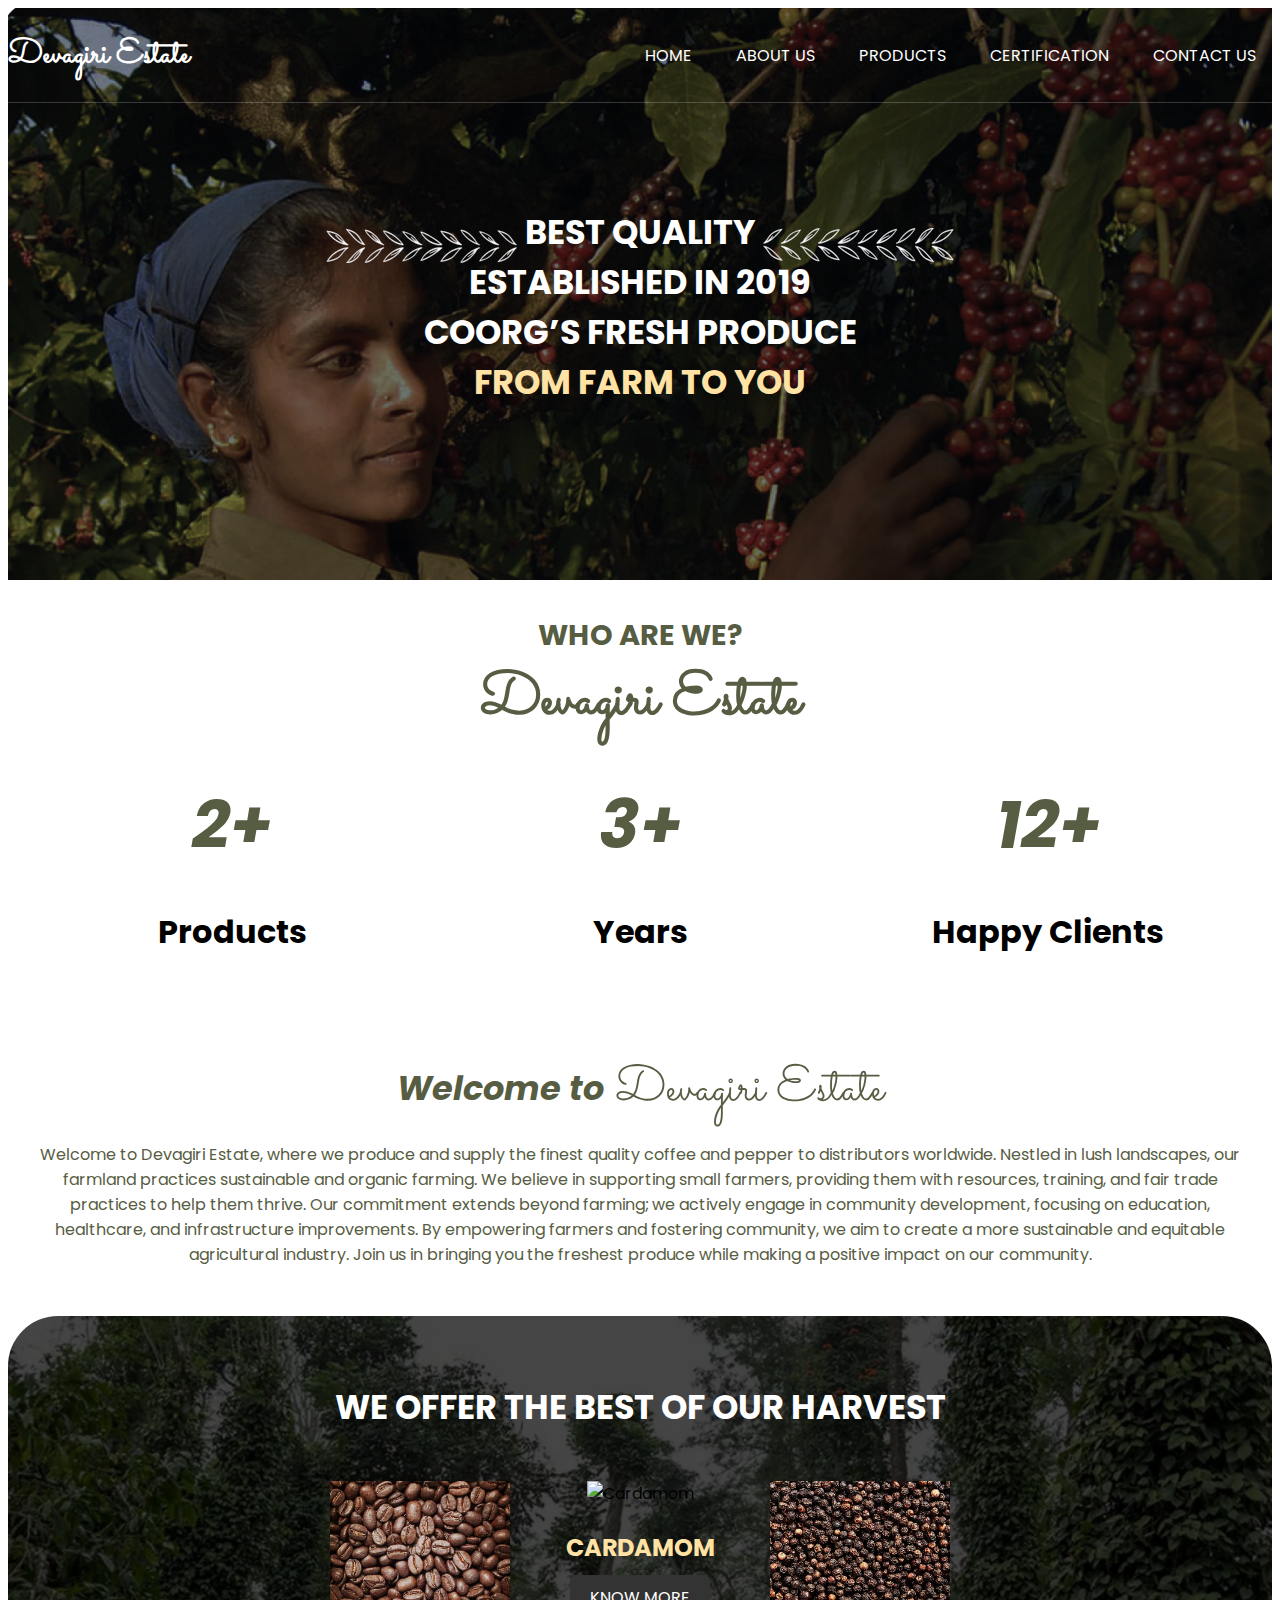
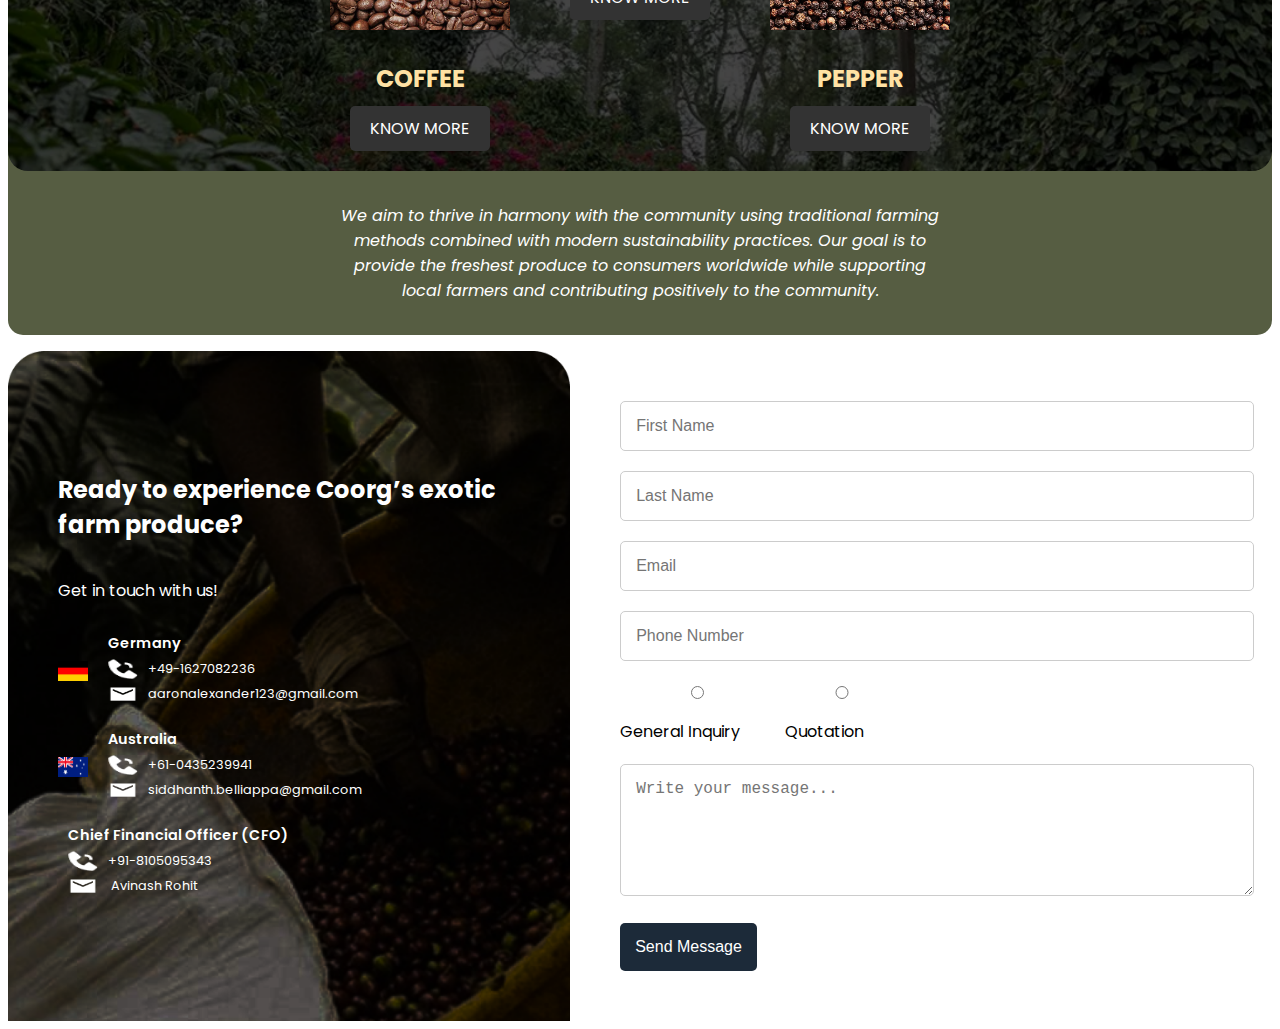
==== index.html @ 5cfd00e7 "Add files via upload" ====
<!DOCTYPE html>
<html lang="en">
<head>
    <meta charset="UTF-8">
    <meta name="viewport" content="width=device-width, initial-scale=1.0">
    <title>Devagiri Estate</title>
    <link href="https://fonts.googleapis.com/css2?family=Quicksand:wght@400;700&family=Sacramento&display=swap" rel="stylesheet">
    <link href="https://fonts.googleapis.com/css2?family=Poppins:wght@400;600&display=swap" rel="stylesheet">
    <link rel="stylesheet" href="style.css">
</head>
<body>
    <div class="main-container">
        <header>
        <div class="logo">
            <h1>Devagiri Estate</h1>    
        </div>
        <nav class="toolbar">
            <ul>
                <li><a href="index.html">HOME</a></li>
                <li><a href="Aboutus.html">ABOUT US</a></li>
                <li class="dropdown">
                    <a>PRODUCTS</a>
                    <div class="dropdown-content">
                        <a href="Coffee.html">Coffee</a>
                        <a href="pepper.html">Pepper</a>
                        <a href="Cardamom.html">Cardamom</a>
                    </div>
                </li>
                <li><a href="#">CERTIFICATION</a></li>
                <li><a href="#contact">CONTACT US</a></li>
            </ul>
        </nav>
        
        </header>
        <section class="intro">
        <div class="divider"></div>
        <div class="hero-text">
            <p>BEST QUALITY<br>ESTABLISHED IN 2019<br>COORG’S FRESH PRODUCE<br><span class="yellow">FROM FARM TO YOU</span></p>
            <div class="arrow-container">
                <div class="arrow"></div>
                <div class="arrow-1"></div>
            </div>
        </div>
        </section>
    </div>
        <section class="about">
            <p class="about_text">WHO ARE WE? <br><span class="about_text_1">Devagiri Estate</span></p>
            <div class="stats">
                <div class="stat-item">
                    <p class="stat-text" data-target="3">0+</p>
                    <p>Products</p>
                </div>
                <div class="stat-item">
                    <p class="stat-text" data-target="5">0+</p>
                    <p>Years</p>
                </div>
                <div class="stat-item">
                    <p class="stat-text" data-target="25">0+</p>
                    <p>Happy Clients</p>
                </div>
            </div>
            <script src="stats-counter.js"></script>
            <p></p><br><br><span class="stat-item-down">Welcome to</span><span class="logo-1"> Devagiri Estate</span></p>
            <p class="stat-item-down-1">Welcome to Devagiri Estate, where we produce and supply the finest quality coffee and pepper to distributors worldwide. Nestled in lush landscapes, our farmland practices sustainable and organic farming. We believe in supporting small farmers, providing them with resources, training, and fair trade practices to help them thrive. Our commitment extends beyond farming; we actively engage in community development, focusing on education, healthcare, and infrastructure improvements. By empowering farmers and fostering community, we aim to create a more sustainable and equitable agricultural industry. Join us in bringing you the freshest produce while making a positive impact on our community.</p>
        </section>
    
    <section class="products">
        <h2 class="products-12">WE OFFER THE BEST OF OUR HARVEST</h2>
            <div class="product-container">
                <div class="product-item">
                    <img src="Coffee_beans.jpg" alt="Coffee">
                    <h3 class="products-1-text">COFFEE</h3>
                    <a class="products-1" href="Coffee.html">KNOW MORE</a>
                </div>
                <div class="product-item">
                    <img src="v110_29.png" alt="Cardamom">
                    <h3 class="products-1-text">CARDAMOM</h3>
                    <a class="products-1"href="Cardamom.html">KNOW MORE</a>
                </div>
                <div class="product-item">
                    <img src="v110_31.png" alt="Pepper">
                    <h3 class="products-1-text">PEPPER</h3>
                    <a class ="products-1"href="pepper.html">KNOW MORE</a>
                </div>
            </div>
    </section>
    
    <section class="transition">
        <p>We aim to thrive in harmony with the community using traditional farming methods combined with modern sustainability practices. Our goal is to provide the freshest produce to consumers worldwide while supporting local farmers and contributing positively to the community.</p>
    </section>
    
    <section class="contact" id="contact">
        <div class="container">
            <div class="left-panel">
                <h2>Ready to experience Coorg’s exotic farm produce?</h2>
                <p>Get in touch with us!</p>
                
                <!-- Germany Contact -->
                <div class="contact-item">
                    <img src="ger.jpg" alt="Germany Flag">
                    <div class="contact-details">
                        <h3>Germany</h3>
                        <p><img src="phone.png" alt="Mobile" class="icon"><a href="tel:+49-1627082236 " style="color: white; text-decoration: none;">+49-1627082236</a></p>
                        <p><img src="email.png"  alt="Email" class="icon"><a href="mailto:aaronalexander123@gmail.com" style="color: white; text-decoration: none;">aaronalexander123@gmail.com</a></p>
                    </div>
                </div>
                
                <!-- Australia Contact -->
                <div class="contact-item">
                    <img src="AUs.jpg" alt="Australia Flag">
                    <div class="contact-details">
                        <h3>Australia</h3>
                        <p><img src="phone.png" alt="Mobile" class="icon"><a href="tel:+61-0435239941" style="color: white; text-decoration: none;">+61-0435239941</a></p>
                        <p><img src="email.png" alt="Email" class="icon"><a href="mailto:siddhanth.belliappa@gmail.com" style="color: white; text-decoration: none;">siddhanth.belliappa@gmail.com</a></p>
                    </div>
                </div>
                
                <!-- CFO Contact -->
                <div class="contact-item">
                    <div class="contact-details">
                        <h3>Chief Financial Officer (CFO)</h3>
                        <p><img src="phone.png" alt="Mobile" class="icon"><a href="tel:+91-8105095343" style="color: white; text-decoration: none;">+91-8105095343</p></a></p>
                        <p><img src="email.png" alt="Email" class="icon"> Avinash Rohit</p>
                    </div>
                </div>
            
            </div>
    
            <div class="right-panel">
                <form action="#" method="post">
                    <div>
                        <input type="text" name="first_name" placeholder="First Name" required>
                        <input type="text" name="last_name" placeholder="Last Name" required>
                    </div>
                    <input type="email" name="email" placeholder="Email" required>
                    <input type="tel" name="phone_number" placeholder="Phone Number" required>
                    <div class="radio-group">
                        <label><input type="radio" name="subject" value="general_inquiry" required> General Inquiry</label>
                        <label><input type="radio" name="subject" value="quotation" required> Quotation</label>
                    </div>
                    <textarea name="message" placeholder="Write your message..." required></textarea>
                    <button type="submit">Send Message</button>
                </form>
            </div>
        </div>
    
    </section>
</body>
</html>
---- style.css ----
body {
    font-family: 'Poppins';  
    animation: fadeIn 1s ease-out;
}

.main-container {
    background: url("1.png");
    background-size: cover; /* Ensures full coverage */
    background-attachment: fixed; /* Keeps background static */
    width: 100%;
    animation: fadeIn 1s ease-out;
    
}
header {

        display: flex;
        justify-content: space-between;
        align-items: center;
        animation: slideIn 1s ease-out;

}

header .logo h1 {
        font-family: 'Sacramento', cursive;
        color: #ffffff;
        font-size: 2.1em;
        transition: transform 0.3s ease;
    }


nav ul {
        display: flex;  
        gap: 0.75em;     
        padding: 0;     
        margin: 0;      
        list-style: none; 
        
    }
nav ul li a {
        text-decoration: none; /* Removes underline */
        color: white; /* Makes text white */
        transition: color 0.3s ease;
    }

nav ul li {
        display: inline-block;
        position: relative; 
        padding: 0.5em 1em;
        text-decoration: none;
 
    }

nav ul li a:hover {
        color: rgba(255,226,164,1);
    }
    .dropdown-content {
        display: none;
        position: absolute;
        background-color: #000000;
        box-shadow: 0px 8px 16px 0px rgba(0,0,0,0.2);
        z-index: 1;
        transition: opacity 0.3s ease;
    }

    .dropdown-content a {
        color: white;
        padding: 0.75em 1em;
        display: block;
        transition: background-color 0.3s ease;
    }

    .dropdown-content a:hover {
        background-color: #000000;
    }

    nav ul li:hover .dropdown-content {
        display: block;
        border-radius: 1em;
    }

    .divider {
        position: relative;
        bottom: 10;
        left: 0;
        width: 100%;
        height: 1px;
        background-color: rgba(249, 249, 249, 0.2); /* 50% opacity for the dividing line */
        animation: dividerAnimation 2s ease-in-out;
    }

.hero-text {
    position: relative;
    padding-top: 2.125em;
    text-align: center;
    color: #fff;
    font-size: 2.1em;
    font-weight: Bold;
    padding-bottom: 4.125em;
    animation: fadeIn 1s ease-out;
}

.yellow {/*first page- FROM FARM TO YOU*/
    color: rgba(255,226,164,1);
}

.arrow-container {
    position: absolute;
    top: 25%; /* Adjust this percentage to position it right after "BEST QUALITY" */
    left: 50%;
    transform: translateX(-50%); /* Center the arrows horizontally */
    display: flex;
    justify-content: center;
    gap: 6em;
    align-items: center;
}

.arrow,
.arrow-1 {
    width: 7em; /* Smaller size */
    height: 1.4em; /* Smaller size */
    background-size: contain;
    background-repeat: no-repeat;
}

.arrow {
    background: url("2.png") no-repeat center center;
}

.arrow-1 {
    background: url("2.1.png") no-repeat center center;
}


.about {
    text-align: center;
    background-color: #fff;
    padding: 0.3125em 1.25em;
}
.about_text {
    color: rgba(86,93,66,1);
    font-weight: Bold;
    font-size: 1.8em;
}
.about_text_1 {
    color: rgba(86,93,66,1);
    position: relative;
    font-family: 'Sacramento', cursive;
    font-size: 2.1em;
}

.stats {
    display: flex;
    justify-content: space-around;
    text-align: center;
    font-size: 2em;
    font-weight: bold;
}

.stats > * {
    flex: 1; /* Allow children to expand to fill space */
}

.stat-text {
    color: rgba(86, 93, 66, 1);
    font-weight: bold;
    font-size: 2.1em;
    margin: 0 auto;
    font-style: italic;
}
.logo-1 {
    font-family: 'Sacramento', cursive;
    color: rgba(86, 93, 66, 1);
    font-size: 3.1em;
}
.stat-item-down {
    width: 100%;
    color: rgba(87,93,66,1);
    font-weight: Bold;
    font-size: 2.1em;
    text-align: center;
    font-style: italic;
}

.stat-item-down-1{
    color: rgba(87,93,66,1);
    font-size: medium;   
}


.products {
    text-align: center;
    background: url("3.png");
    background-repeat: no-repeat;
    background-size: cover;
    border-radius: 50px 50px 20px 20px;
    position: relative; 
    
}

.product-container {
    display: flex;
    justify-content: center;
    flex-wrap: wrap;
}

.products-12{
    color: rgb(255, 255, 255);
    font-weight: Bold;
    font-size: 2.1em;
    padding-top: 2em;
}

.product-item h3 {
    font-size: 2.1em;
}

.product-item a {
    display: inline-block;
    padding: 10px 20px;
    color: white;
    background-color: #333;
    text-decoration: none;
    border-radius: 5px;
    transition: background-color 0.3s ease;
}

.product-item a:hover {
    background-color: #685757;
}


.product-item {
    width: 180px;
    margin: 20px;
    text-align: center;
}

.product-item img {
    width: 100%;
    height: 9.35em;
    object-fit: cover;
}
.product-image {
    object-fit: cover;
    width: 100%;
   height: 100%;
}


.product-info {
   display: flex;
   flex-direction: column;
   align-items: center;
}

.product-item h3 {
   font-size: 24px;
   margin-bottom: 10px;
}

.product-description {
   background: #fff;
   padding: 50px 20px;
   text-align: center;
   margin-top: 300px;
}
.products-1{
    color: rgb(255, 255, 255);
  
}
.products-1-text{
    color: rgba(255,226,164,1);
    font-family: 'Poppins';
}

html {
    scroll-behavior: smooth;
}
.transition{

    background-color: rgba(86,93,66,1);
    border-radius: 15px;
    z-index: 5;
    padding-top: 4em;
    padding-bottom: 2em;
    margin-top: -2em;
   
}

.transition p{
    color:#fff;
    text-align: center;
    font-family: 'Poppins', sans-serif;
    font-style: italic; 
    font-weight: 400; 
    max-width: 600px; 
    margin: 0 auto; 
}
.contact{
    border-radius: 15px;
    padding-top: 1em;
}

.container {
    display: flex;
    width: 100%;
}

.left-panel {
    width: 40%;
    background-image: url('Contant_us.png'); /* Ensure this path is correct */
    background-size: cover;
    color: white;
    padding: 50px;
    display: flex;
    flex-direction: column;
    justify-content: center;
}

.left-panel h2 {
    font-size: 1.5rem;
}

.left-panel p {
    font-size: 1.0rem;
    margin-bottom: 30px;
}

.contact-item {
    display: flex;
    align-items: center;
    margin-bottom: 20px;
}

.contact-item img {
    width: 30px;
    height: 20px;
    margin-right: 10px;
}

.contact-details {
    margin-left: 10px;
}

.contact-details h3 {
    margin: 0;
    font-size: 0.9rem;
    font-weight: 600;
}

.contact-details p {
    margin: 5px 0;
    font-size: 0.8rem;
    color: white;
}

.icon {
    margin-right: 5px;
    vertical-align: middle;
}


.right-panel {
    width: 60%;
    background-color: #ffffff;
    padding: 50px;
    display: flex;
    flex-direction: column;
    justify-content: center;
    box-sizing: border-box;
}

.right-panel input,
.right-panel textarea {
    width: 100%;
    padding: 15px;
    margin-bottom: 20px;
    border: 1px solid #ccc;
    border-radius: 5px;
    font-size: 1rem;
}

.right-panel textarea {
    height: 100px;
}

.right-panel .radio-group {
    display: flex;
    margin-bottom: 1.25em;
}

.right-panel .radio-group label {
    margin-right: 1.25em;
    font-size: 1rem;
}

.right-panel button {
    padding: 15px;
    background-color: #1c2a39;
    color: white;
    border: none;
    border-radius: 5px;
    font-size: 1rem;
    cursor: pointer;
    transition: background-color 0.3s ease;
}

.right-panel button:hover {
    background-color: #2b3a4d;
} 
@keyframes fadeIn {
    0% {
        opacity: 0;
    }
    100% {
        opacity: 1;
    }
}

@keyframes slideIn {
    0% {
        transform: translateX(-100%);
    }
    100% {
        transform: translateX(0);
    }
}

@keyframes bounce {
    0%, 20%, 50%, 80%, 100% {
        transform: translateY(0);
    }
    40% {
        transform: translateY(-15px);
    }
    60% {
        transform: translateY(-7px);
    }
}

@keyframes dividerAnimation {
    0% {
        width: 0;
    }
    100% {
        width: 100%;
    }
}

@media (max-width: 830px) and (min-width: 700px) {
    body {
        font-size: 90%;
    }
    

    .main-container {
        background-size: contain; /* Adjusts the background image to fit */
    }

    header .logo h1 {
        font-size: 1.6em; /* Reduce logo text size */
    }

    nav ul {
        gap: 0.5em; /* Reduce spacing in nav */
    }

    .hero-text {
        font-size: 1.8em;
        padding-top: 1.5em;
        padding-bottom: 3em;
    }

    .arrow-container {
        gap: 10em;
    }

    .arrow, .arrow-1 {
        width: 6em; /* Reduce arrow sizes */
        height: 2em;

    }

    .about {
        padding: 0.2em 1em;
    }

    .about_text {
        font-size: 1.5em;
    }

    .about_text_1 {
        font-size: 1.6em;
    }

    .stats {
        font-size: 1.5em;
    }

    .stat-text {
        font-size: 1.8em;
    }

    .products {
        border-radius: 30px 30px 15px 15px;
    }

    .products-12 {
        font-size: 1.8em;
    }

    .product-item {
        width: 140px;
    }

    .product-item h3 {
        font-size: 1.6em;
    }


    .transition {
        padding-top: 3em;
        padding-bottom: 1.5em;
    }

    .left-panel h2 {
        font-size: 1em;
    }

    .left-panel p,
    .contact-details h3,
    .contact-details p {
        font-size: 0.7rem;
    }

    .right-panel input,
    .right-panel textarea {
        font-size: 0.8rem;
        padding: 12px;
        max-width: fit-content;
    }

    .right-panel button {
        padding: 12px;
        font-size: 0.9rem;
    }
}
@media (max-width: 700px) and (min-width: 575px) {
    body {
        font-size: 80%; /* Further reduce base font size */
    }

    .main-container {
        background-size: contain; /* Ensure background image fits within container */
    }

    header .logo h1 {
        font-size: 1.2em; /* Decrease logo text size */
    }

    nav ul {
        gap: 0.2em; /* Minimize spacing between navigation items */
    }

    .hero-text {
        font-size: 1.4em;
        padding-top: 1em;
        padding-bottom: 2em;
    }

    .arrow-container {
        gap: 11em; /* Reduce spacing between arrows */
    }

    .arrow, .arrow-1 {
        width: 4em; /* Further reduce arrow sizes */
        height: 1.5em;
    }

    .about {
        padding: 0.1em 0.5em;
    }

    .about_text {
        font-size: 1.2em;
    }

    .about_text_1 {
        font-size: 1.3em;
    }

    .stats {
        font-size: 1.2em;
    }

    .stat-text {
        font-size: 1.4em;
    }

    .stat-item-down-1{
        color: rgba(87,93,66,1);
        font-size: 1em;   
    }

    .products {
        border-radius: 20px 20px 10px 10px;
    }

    .products-12 {
        font-size: 1.4em;
    }

    .product-item {
        width: 100px;
    }

    .product-item h3 {
        font-size: 1.2em;
    }

    .product-item img {
        height: 5.5em; /* Further reduce product image size */
    }

    .transition {
        padding-top: 4em;
        padding-bottom: 2em;
    }

    .transition p{
        text-align: center;
        font-weight: 400;
        font-size: 0.7em; 
        max-width: 500px; 
        margin: 0 auto; 
    }

    .contact{
        border-radius: 15px;
        padding-top: 1em;
    }
    
    .container {
        display: flex;
        width: 100%;
    
    }
    
    .left-panel {
        width: 40%;
        background-image: url('/images/Contant_us.png'); /* Ensure this path is correct */
        background-size: cover;
        color: white;
        padding: 50px;
        display: flex;
        flex-direction: column;
        justify-content: center;
    }
    
    .left-panel h2 {
        font-size: 1em;
    }
    
    .left-panel p {
        font-size: 0.7em;
        margin-bottom: 1em;
    }
    
    .contact-item {
        display: flex;
        align-items: center;
        margin-bottom: 20px;
    }
    
    .contact-item img {
        width: 30px;
        height: 2em;
        margin-right: 10px;
    }
    
    
    .contact-details h3 {
        margin: 0;
        font-size: 0.8rem;
    }
    
    .contact-details p {
        margin: 5px 0;
        font-size: 0.7rem;
        color: white;
    }
    .right-panel .radio-group {
        display: flex;
        margin-bottom: 1em;
    }
    
    .right-panel .radio-group label {
        margin-right: 20px;
        font-size: 0.5rem;
        max-width: 5em;
    }

    .right-panel input,
    .right-panel textarea {
        font-size: 0.7rem;
        padding: 8px;
        max-width: fit-content;
   
    }

    .right-panel button {
        
        padding: 8px;
        font-size: 0.7rem;
    }
}
@media (min-width: 520px) and (max-width: 575px) {
    body {
        font-size: 70%; /* Further reduce base font size */
    }

    .main-container {
        background-size: contain; /* Ensure background image fits within container */
    }

    header .logo h1 {
        font-size: 1em; /* Decrease logo text size */
    }

    nav ul {
        gap: 0.1em; /* Minimize spacing between navigation items */
    }

    .hero-text {
        font-size: 1.2em;
        padding-top: 0.8em;
        padding-bottom: 1.8em;
    }

    .arrow-container {
        gap: 11em; /* Reduce spacing between arrows */
    }

    .arrow, .arrow-1 {
        width: 4em; /* Further reduce arrow sizes */
        height: 1.2em;
    }

    .about {
        padding: 0.05em 0.4em;
    }

    .about_text {
        font-size: 1em;
    }

    .about_text_1 {
        font-size: 1.1em;
    }

    .stats {
        font-size: 1em;
    }

    .stat-text {
        font-size: 1.2em;
    }

    .stat-item-down-1 {
        color: rgba(87,93,66,1);
        font-size: 0.9em;   
    }

    .products {
        border-radius: 15px 15px 8px 8px;
    }

    .products-12 {
        font-size: 1em;
    }

    .product-item a {
        padding: 0.8em 0.8em;
        border-radius: 0.8em;
    }

    .product-item {
        width: 90px;
    }

    .product-item h3 {
        font-size: 1em;
    }

    .product-item img {
        height: 5em; /* Further reduce product image size */
    }

    .transition {
        padding-top: 3.5em;
        padding-bottom: 1.5em;
    }

    .transition p {
        text-align: center;
        font-weight: 400;
        font-size: 0.6em; 
        max-width: 450px; 
        margin: 0 auto; 
    }

    .contact {
        border-radius: 12px;
        padding-top: 0.8em;
    }
    
    .container {
        display: flex;
        width: 100%;
    }
    
    .left-panel {
        width: 100%;
        background-image: url('/images/Contant_us.png'); /* Ensure this path is correct */
        background-size: cover;
        color: white;
        padding: 40px;
        display: flex;
        flex-direction: column;
        justify-content: center;
    }
    
    .left-panel h2 {
        font-size: 1em;
    }
    
    .left-panel p {
        font-size: 0.8rem;
        margin-bottom: 0.8em;
    }
    
    .contact-item {
        display: flex;
        align-items: center;
        margin-bottom: 18px;
    }
    
    .contact-item img {
        width: 28px;
        height: 1.8em;
        margin-right: 8px;
    }
    
    .contact-details h3 {
        margin: 0;
        font-size: 0.8rem;
        font-weight: 600;
    }
    
    .contact-details p {
        margin: 4px 0;
        font-size: 0.7rem;
        color: white;
    }

    .right-panel .radio-group {
        display: flex;
        margin-bottom: 0.8em;
    }
    
    .right-panel .radio-group label {
        margin-right: 18px;
        font-size: 0.6rem;
        max-width: fit-content;
    }

    .right-panel input,
    .right-panel textarea {
        font-size: 0.6rem;
        padding: 7px;
        max-width: fit-content;
    }

    .right-panel button {
        padding: 7px;
        font-size: 0.6rem;
    }
}
@media (min-width: 375px) and (max-width: 525px) {
    body {
        font-size: 70%; /* Further reduce base font size */
    }

    .main-container {
        background-size: contain; /* Ensure background image fits within container */
    }

    header .logo h1 {
        font-size: 0.7em; /* Decrease logo text size */
    }

    nav ul {
        gap: 0.1em; /* Minimize spacing between navigation items */
        font-size: 0.7em; /* Decrease logo text size */
    }

    .hero-text {
        font-size: 1.2em;
        padding-top: 0.8em;
        padding-bottom: 1.8em;
    }

    .arrow-container {
        gap: 11em; /* Reduce spacing between arrows */
    }

    .arrow, .arrow-1 {
        width: 4em; /* Further reduce arrow sizes */
        height: 1.2em;
    }

    .about {
        padding: 0.05em 0.4em;
    }

    .about_text {
        font-size: 1em;
    }

    .about_text_1 {
        font-size: 1.1em;
    }

    .stats {
        font-size: 1em;
    }

    .stat-text {
        font-size: 1.2em;
    }

    .stat-item-down-1 {
        color: rgba(87,93,66,1);
        font-size: 0.9em;   
    }

    .products {
        border-radius: 15px 15px 8px 8px;
    }

    .products-12 {
        font-size: 0.8em;
    }

    .product-item a {
        padding: 0.6em 0.6em;
        border-radius: 1em;
    }

    .product-item {
        width: 75px;
    }

    .product-item h3 {
        font-size: 1em;
    }

    .product-item img {
        height: 5em; /* Further reduce product image size */
    }

    .transition {
        padding-top: 3.5em;
        padding-bottom: 1.5em;
    }

    .transition p {
        text-align: center;
        font-weight: 400;
        font-size: 0.6em; 
        max-width: 450px; 
    }

    
    .container {
        display: flex;
        width: 100%;
    }
    
    .left-panel{
        width: 20%;
    }
    .left-panel h2 {
        font-size: 1em;
    }
    
    .left-panel p {
        font-size: 0.9em;

    }
    
    .contact-item {
        display: flex;
        align-items: center;
        margin-left: -2em;
    }
    
    .contact-item img {
        width: 0.8em;
        height: 0.8em;
    }
    
    .contact-details h3 {
        font-size: 0.8em;
    }
    
    .contact-details p {
        font-size: 0.6em;
    }

    .right-panel .radio-group {
        display: flex;
        margin-bottom: 0.8em;
    }
    
    .right-panel .radio-group label {
        margin-right: 18px;
        font-size: 0.6rem;
        max-width: fit-content;
    }

    .right-panel input,
    .right-panel textarea {
        font-size: 0.6rem;
        padding: 7px;
        max-width: fit-content;
    }

    .right-panel button {
        padding: 7px;
        font-size: 0.6rem;
        max-width: fit-content;
    }
}
@media (max-width: 650px) {
    .intro {
        background-attachment: scroll; /* Fixes stretching on small screens */
    }
}
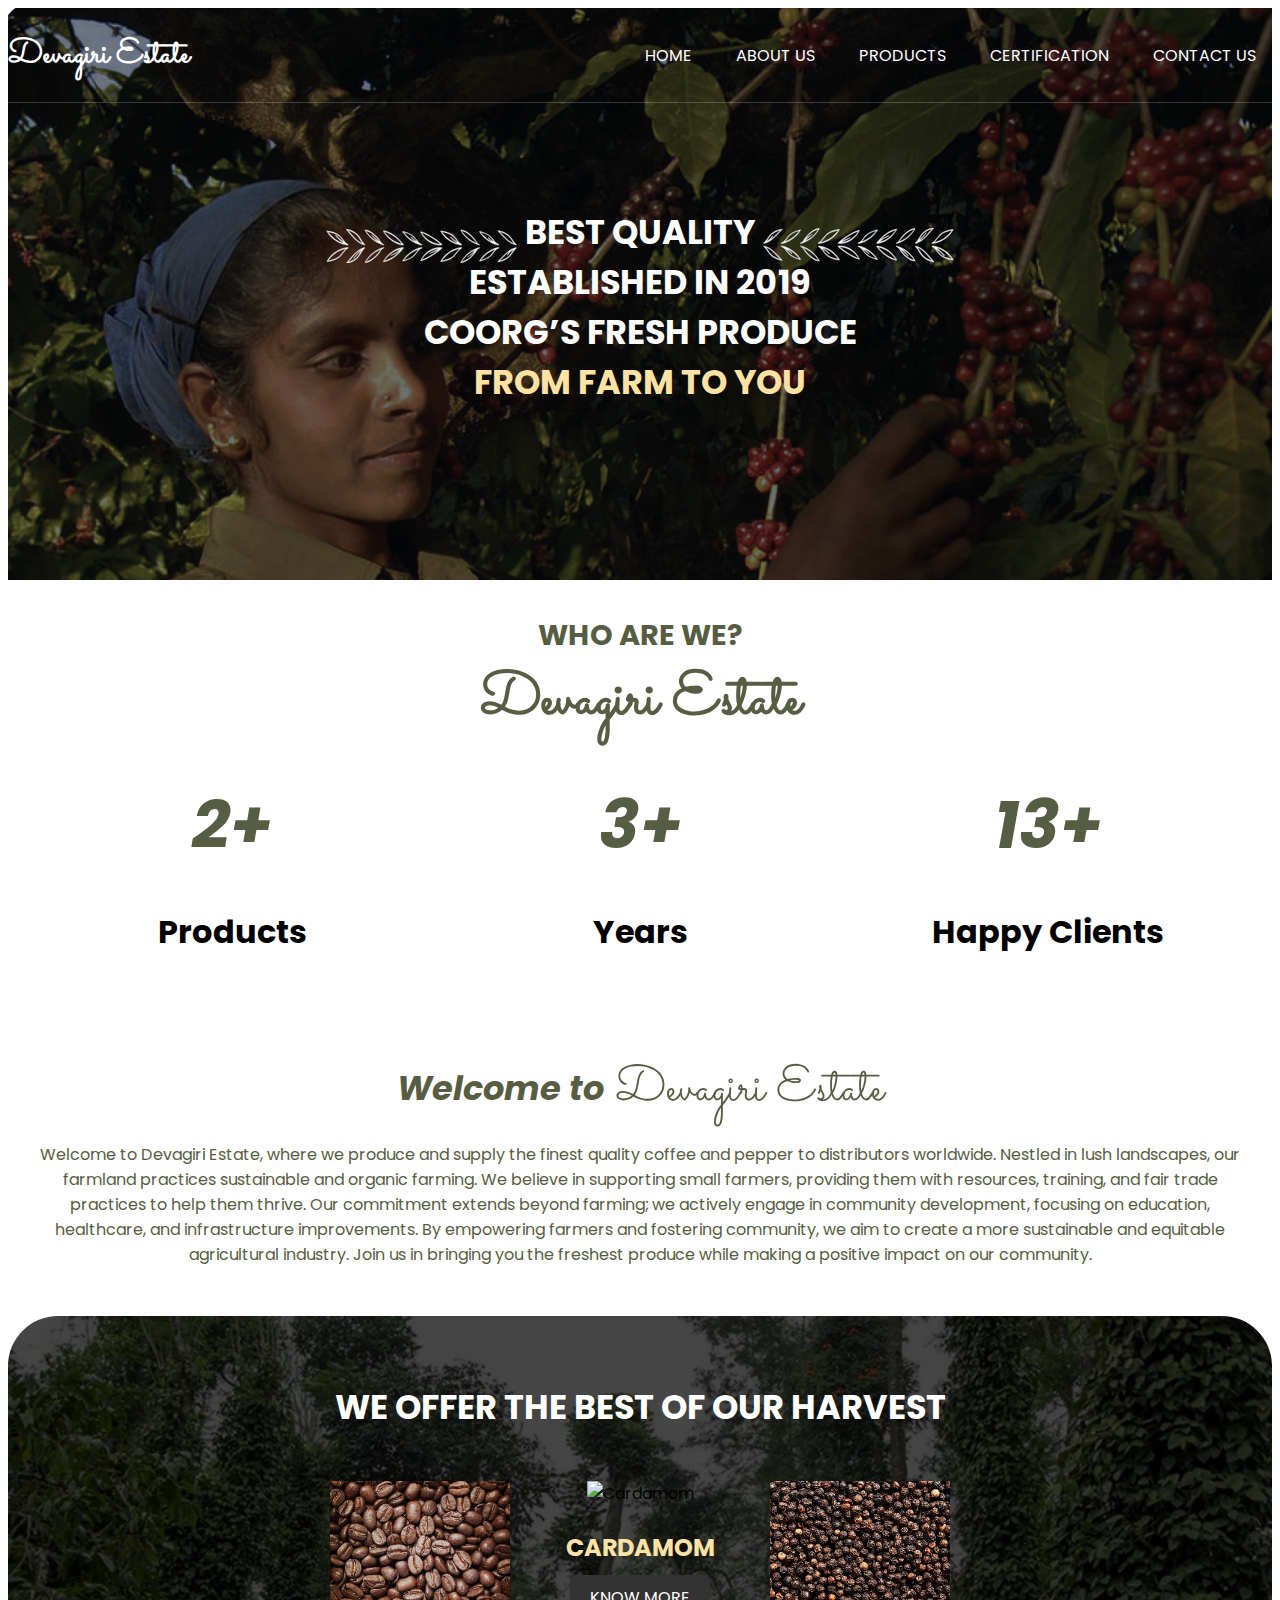
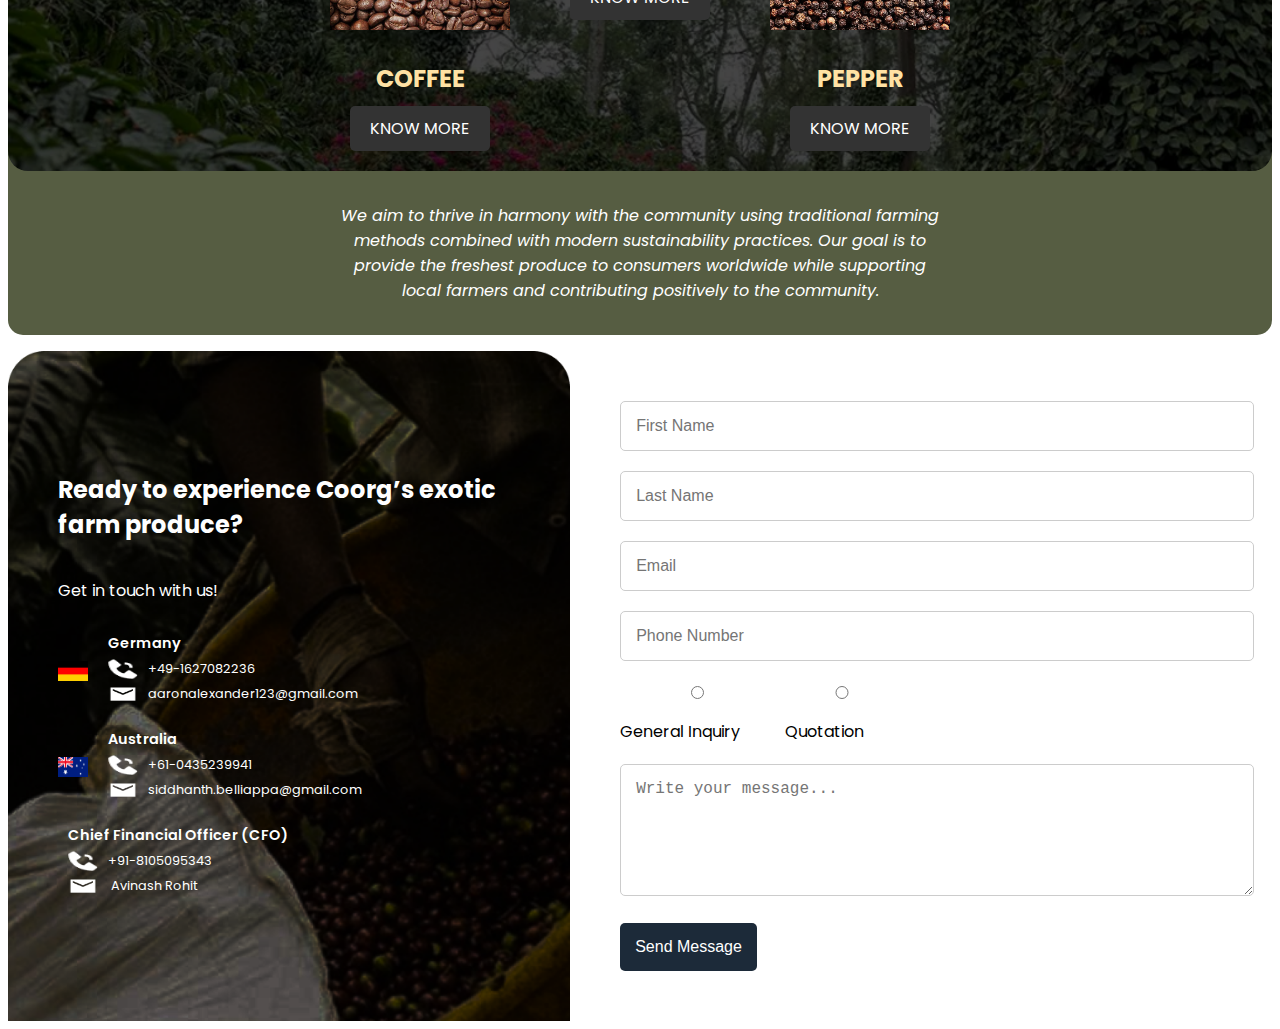
==== commit 676d3f5f: "Update index.html" ====
--- a/index.html
+++ b/index.html
@@ -21,9 +21,9 @@
                 <li class="dropdown">
                     <a>PRODUCTS</a>
                     <div class="dropdown-content">
-                        <a href="Coffee.html">Coffee</a>
+                        <a href="coffee.html">Coffee</a>
                         <a href="pepper.html">Pepper</a>
-                        <a href="Cardamom.html">Cardamom</a>
+                        <a href="cardamom.html">Cardamom</a>
                     </div>
                 </li>
                 <li><a href="#">CERTIFICATION</a></li>
